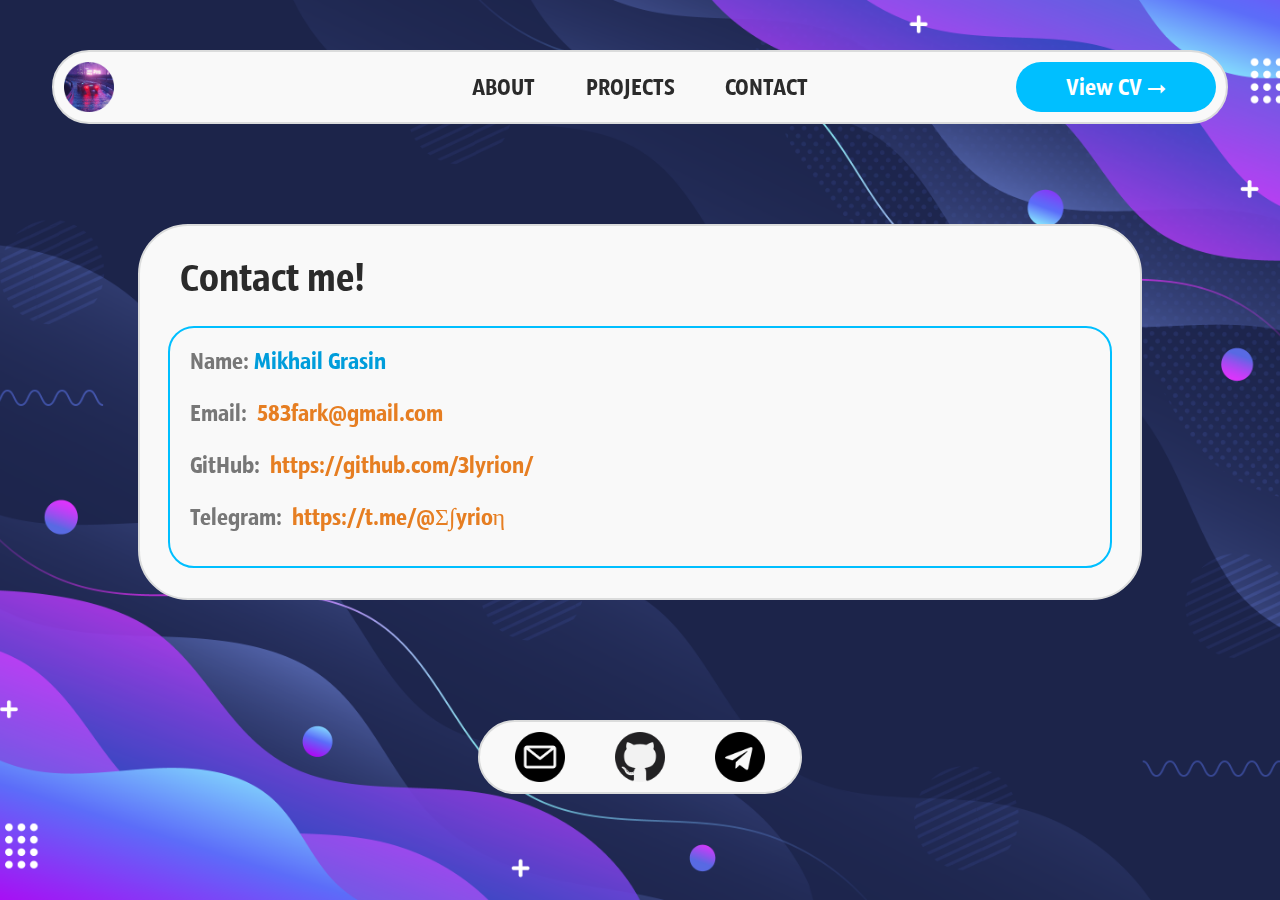
==== pages/contact.html @ 79928a88 "Refactoring" ====
<!DOCTYPE html>
<html>
    <head>
        <meta http-equiv="Content-Type" content="text/html; charset=UTF-8">
	    <title>3lyrion (Mikhail Grasin)</title>
	    
        <link rel="stylesheet" href="../assets/libs/font-awesome.min.css">
        <link rel="stylesheet" href="../assets/libs/bootstrap.min.css">
		<link rel="stylesheet" media="screen and (pointer:fine)" href="../assets/styles/desktop.css">
		<link rel="stylesheet" media="screen and (pointer:coarse)" href="../assets/styles/mobile.css">
		
		<link rel="icon" href="../assets/images/icon.png">
		<meta name="description" content="Programmer">
		<meta name="keywords" content="3lyrion,Mikhail,Grasin,Computer,Programs,Libraries,Games,Programmer,Professional,Portfolio">
		
		<meta name="viewport" media="screen and (pointer:coarse)" content="width=device-width, initial-scale=1">
		
	    <script src="../assets/libs/jquery.min.js"></script>
        <script src="../assets/libs/bootstrap.bundle.min.js"></script>
        <script src="../assets/scripts/loading.js"></script>
	</head>
	<body>
		<div id="header">
            <div>
                <img id="logo" src="../assets/images/logo.png">
            </div>

            <div id="nav">
                <a class="btn_link" href="../index.html">ABOUT</a>
                <a class="btn_link" href="projects.html">PROJECTS</a>
                <a class="btn_link" href="#">CONTACT</a>
            </div>

            <div id="right">
                <a class="btn_prim" href="https://drive.google.com/drive/folders/18ihAsISQ3x1Qw98LEOVWq6Q-dde7u6KO?usp=drive_link">View CV &#11106;</a>
            </div>
		</div>

        <div id="content">
            <div>
                <div class="div_title arrival_short">
                    <span>Contact me!</span>
                </div>

                <div class="div_info arrival_short">
                    <p>Name: <span class="text_acc1">Mikhail Grasin</span></p>
                    <p>Email: <a class="btn_link text_acc2" href="mailto:583fark@gmail.com">583fark@gmail.com</a></p>
                    <p>GitHub: <a class="btn_link text_acc2" href="https://github.com/3lyrion/">https://github.com/3lyrion/</a></p>
                    <p>Telegram: <a class="btn_link text_acc2" href="https://t.me/@Σ∫yrioη">https://t.me/@Σ∫yrioη</a></p>
                </div>
			</div>   
		</div>

        <div id="footer">
            <a class="btn_link" href="mailto:583fark@gmail.com"><img src="../assets/images/email.png"></a>
            <a class="btn_link" href="https://github.com/3lyrion/"><img src="../assets/images/github.png"></a>
            <a class="btn_link" href="https://t.me/@Σ∫yrioη"><img src="../assets/images/telegram.png"></a>
        </div>
	</body>
</html>
---- assets/styles/desktop.css ----
@font-face
{
  font-family: "Sansus Webissimo";
  src: url("../fonts/SansusWebissimo.ttf");
}

@font-face
{
	font-family: "Monaco";
	src: url("../fonts/Monaco.ttf");
}

@media screen and (max-width: 650px)
{
	div#content div#title
    {
		font-size: 50px;
	}
	
	div#content
    {
		font-size: 20px;
	}
}
  
@keyframes appearing
{
    0%
    {
        transform: translate(0, 100px);
        opacity: 0.0;
    }

    100%
    {
        transform: translate(0);
        opacity: 1.0;
    }
}

@keyframes appearing-short
{
    0%
    {
        transform: translate(0, 50px);
        opacity: 0.0;
    }

    50%
    {
        opacity: 0.16;
    }

    100%
    {
        transform: translate(0);
        opacity: 1.0;
    }
}

:root
{
    /* --backgroundMainColor: #E3E4E6; */
    --backgroundMainColor: #f9f9f9;
    --borderMainColor: #DBDCDC;
    
    --textColorLight: #777777;
    --textColorDark: #2B2B2B;
    /* --textColorLowContrast: #b7b7b7; */

    --accentColor1: #00BFFF;
    --accentColor1Hover: #009DDB;
    --accentColor1Active: #007bab;
    --accentColor2: #E67E22;
    --accentColor3: #57a64a;
    --accentColor4: #BD63C5;
    
    --mainFont: Sansus Webissimo;
    --altFont: Monaco;

    --mainFontSize: 24px;
    --altFontSize: 19px;
}

.arrival
{  
    visibility: visible !important;
    animation: 0.6s ease-in-out 0s 1 appearing;
}

.arrival_short
{
    visibility: visible !important;
    animation: 0.6s ease-in-out 0s 1 appearing-short !important;
}

.border_acc1
{
    border-color: var(--accentColor1);
}

.border_acc2
{
    border-color: var(--accentColor2);
}

.border_acc3
{
    border-color: var(--accentColor3);
}

.border_acc4
{
    border-color: var(--accentColor4);
}

.btn_scr
{
    display: block;

    width: auto;
    line-height: 30px;

    font-size: var(--mainFontSize);
    color: var(--textColorDark);

    transition: transform 0.3s;

    text-decoration: none;
}

.btn_scr:hover
{
    text-decoration: none;
    color: var(--textColorLight);
    cursor: pointer;
}

.btn_link
{
    display: inline;

    margin: 5px;

    backface-visibility: hidden;

    line-height: var(--mainFontSize);
    font-size: var(--mainFontSize);
    color: var(--textColorDark);

    transition: transform 0.3s;

    text-decoration: none;
}

.btn_link:hover
{
    transform: scale(1.30);
    text-decoration: none;
    color: initial;
    cursor: pointer;
}

.btn_prim
{
    display: inline-block;

    width: auto;
    min-width: 200px;
    height: 50px;
    line-height: 50px;

    border: none;
    border-radius: 55px;

    background-color: var(--accentColor1);

    font-size: var(--mainFontSize);
    color: white;
    text-align: center;
    text-decoration: none;

    transition: background-color 0.3s;
}

.btn_prim:hover
{
    background-color: var(--accentColor1Hover);

    color: white;

    text-decoration: none;
}

/* bootstrap */
.card:not(:last-child)
{
    margin-bottom: 50px;
}

.div_border_acc3
{
    border: 2px solid var(--accentColor3);
    border-radius: 5px;
}

.div_border_acc4
{
    border: 1px solid var(--accentColor4);
    border-radius: 5px;
}

.div_carousel
{
	display: inline-block;
	overflow: hidden;

    max-width: 940px;
    max-height: 550px;
    
    margin: auto;
	margin-top:20px;
	
    border: 2px solid var(--accentColor1);
	border-radius: 26px;
}

.div_carousel div#item > img
{
    object-fit: cover;
    overflow: hidden;
    max-width: 100%;
    display: block;
}

.div_filters
{
    display: grid;
    grid-template-columns: 1fr 1fr;
    overflow: hidden;

    padding: 10px;
    
    margin-right: 20px;
    
    border-width: 2px;
    border-style: solid;
    border-radius: 15px;
}

.div_info
{
    visibility: hidden;

    height: auto;
	max-width: 900px;

    margin: auto;
	margin-top: 20px;
	
	padding: 15px;
	padding-left: 20px;
	padding-right: 20px;

    border: 2px solid var(--accentColor1);
	border-radius: 26px;
	
    color: var(--textColorLight);
	text-align: left;
}

.div_info > span, .div_info > p
{
    color: var(--textColorLight);
    font-size: var(--mainFontSize);
}

.div_tile_info
{
    display: flex;
    justify-content: space-between;
    align-items: start;

    left: 50%;
    top: 100%;
    width: 100%;
    height: 80%;
    transform: translate(-50%, -100%);

    padding: 5px 10px;

    backdrop-filter: blur(50px);

    background-color: rgba(255, 255, 255, 0.8);

    border: 2px solid var(--accentColor3);
    border-radius: 5px;
}

.div_tiles
{
    width: 100%;
    height: auto;

    padding-bottom: 10px;
}

.div_tiles > div
{
    width: 100%;
    height: auto;
}

.div_title
{
    visibility: hidden;

	padding: 20px;
	padding-bottom: 0px;
	margin-left: 20px;
    
	color: var(--textColorDark);
	font-size: 40px;
	font-family: var(--mainFont);
	text-align :left;
}

.grid_1_3
{
    display: grid;
    grid-template-columns: repeat(3, 1fr);
    text-align: center;
}

.grid_1_4
{
    display: grid;
    grid-template-columns: repeat(4, 1fr);
    text-align: center;
}

.text_code
{
    font-family: var(--altFont);
    font-weight: 600;
}

.text_light
{
    color: var(--textColorLight);
}

.text_dark
{
    color: var(--textColorDark);
}

.text_acc1
{
    color: var(--accentColor1Hover);
}

.text_acc2
{
    color: var(--accentColor2);
}

.text_acc3
{
    color: var(--accentColor3);
}

.text_acc4
{
    color: var(--accentColor4);
}

.text_size_m
{
    font-size: var(--mainFontSize);
}

.text_size_a
{
    font-size: var(--altFontSize);
}

.text_blurry
{
    filter: blur(10px);
    transition: filter 0.2s;
}

.text_blurry:hover
{
    filter: blur(0px);
}

*
{
	/* display: block; */
	position: relative;
	font-family: var(--mainFont);
	font-weight: normal;
	font-style: normal;
	color: inherit;
	transform-origin: 50% 50%; 
    box-sizing: unset;
    text-decoration: none;
}

html
{
	position: absolute;

    width: 100vw;
    perspective: 300px;
	overflow-x: hidden;
    overflow-y: auto;
    
	margin: 0;
	padding: 0;
	
	scroll-behavior: smooth;
}

body
{
	left: 0%;
	top: 0%;
	width: 100%;
	height: 100%;

    background-image: url("../images/background_main.png");
    background-attachment: fixed;
    background-position: center; 
    background-size: cover;

    scroll-behavior: smooth;
}

a
{
    text-decoration: none;
}

a.card
{
    transition-duration: 0.5s;
	transition-property: border-top-width;
}

a.card:hover
{
	border-top-width: 20px;
}

/*
a.card img
{
    filter: blur(2px);
    transition: filter 0.6s;
}

a.card:hover img
{
    filter: none;
}
*/
button:focus
{
	outline: none;
}

img
{
    max-width: 100%;
    max-height: 100%;
}

input[type="checkbox"]
{
    cursor: pointer;
}

label
{
    display: inline;
    user-select: none;
}

label:hover
{
    cursor: pointer;    
}

/* li
{
    display: inline-block;
    width: auto;
} */

/* stop bootstrap fucking everything up */
pre
{
    color: var(--textColorLight);
    display: block;
    padding: 9.5px;
    font-size: inherit;
    line-height: 1.42857143;
    word-break: inherit;
    word-wrap: inherit;
    background-color: inherit;
    border: inherit;
    border-radius: inherit;
    text-align: left;
    margin:0;
    
    box-shadow: inset 0 0 20px #121212; 
}

body > div#header
{
    display: flex;
    justify-content: space-between;
    align-items: center;
    align-content: center;

    left: 50%;
    width: 90%;
    height: 50px;
    transform: translate(-50%, 0%);

    margin-top: 50px;
    margin-bottom: 100px;

    padding: 10px;

    background-color: var(--backgroundMainColor);
    
    border: 2px solid var(--borderMainColor);
    border-radius: 55px;
}

body > div#content
{
	width: 100vw;

	display: flex;
	flex-direction: column;
    justify-content: center;
	align-items: center;
	text-align: center;
	
    transform: translateZ(0);
    z-index: 1;
}

body > div#footer
{
    display: flex;
    justify-content: space-around;
    align-items: center;
    align-content: center;

    left: 50%;
    width: 300px;
    height: 50px;
    transform: translate(-50%, 0%);

    margin-top: 100px;
    margin-bottom: 50px;

    padding: 10px;

    background-color: var(--backgroundMainColor);
    
    border: 2px solid var(--borderMainColor);
    border-radius: 55px;
}

div#header > div
{
    display: block;

    width: 25%;
    height: 100%;
}

div#header > div#nav
{
    display: flex;
    justify-content: space-between;
    align-items: center;
    align-content: center;

    width: 30%;
    text-align: center;
}

div#header > div#right
{
    display: flex;
    justify-content: right;
    align-items: center;
    align-content: center;
}

div#header img#logo
{
    width: auto;
    height: 100%;
}

div#content > div
{
	min-width: 1000px;
	padding-bottom: 30px;
	
	margin-bottom: 20px;
	
	background-color: var(--backgroundMainColor);
	
	border: 2px solid var(--borderMainColor);
	border-radius: 50px;
	/* border-bottom-width:8px; */

	/* box-shadow: 0px 5px 30px 5px #101010; */
}

div#footer > a
{
    width: auto;
    height: 100%;
}

div#footer img
{
    width: auto;
    height: 100%;
}

/* @media screen and (max-width: 1000px) {
	.content_main {
	    width:85%;
	}
} */

/* width */
::-webkit-scrollbar {
  width: 20px;
}

/* Track */
::-webkit-scrollbar-track {
  background-color: var(--backgroundMainColor);
}

.code::-webkit-scrollbar-track {
  background-color: #2b2b2b00;
}
 
/* Handle */
::-webkit-scrollbar-thumb
{
    background-color: var(--accentColor1Hover);
    border-radius: 2px;
    /* box-shadow: inset 0px 0px 0px 2px var(--accentColor1Hover); */
    /* transition: background-color 1.0s; */
}

/* Handle on hover */
::-webkit-scrollbar-thumb:hover
{
    background-color: var(--accentColor1Active); 
}
---- assets/styles/mobile.css ----
@font-face {
  font-family: ConthraxSB;
  src: url(../fonts/conthrax-sb.ttf);
}

@font-face {
	font-family: Consolas;
	src: url(../fonts/CONSOLA.TTF);
}

:root {
    --lightTextColour: #dcdcdc;
    --darkTextColour: #2B2B2B;
    --lowContrastTextColour: #6c6c6c;
    
    --barColour: #6ADCC2;
    --barColourDark: #24967C;
    /*Green - #6ADCC2, #24967C*/
    /*Blue - #7CC2FC, #5E95C1*/
    
    --contentPanelColour: #434343;
    --contentPanelLighterColour: #545454;
    --contentPanelBorderColour: #232323;
    --contentMainColour: #333333;
    /*default main: #2b2b2b*/
    /*Purple - #BD63C5, #7C4282*/
    /*Green - #6ADCC2, #24967C*/
    /*Blue - #7CC2FC, #5E95C1*/
    /*Dark - #3D3D3D, #131313*/
    /*Dark Lighter - #434343, #232323*/
    /*Logo Light Darker - #8E8E8E, #555555*/
    /*Logo Light - #C0C0C0, #555555*/
    
    --accentColour: #7CC2FC;
    --altAccentColour: #6ADCC2;
    /*Purple - #BD63C5, #7C4282*/
    /*Green - #6ADCC2, #24967C*/
    /*Blue - #7CC2FC, #5E95C1*/
    /*Dark - #1D1D1D, #131313*/
    
    --commentColour: #57a64a;
    --macroColour: #BD63C5;
    
    --imageBorderColour: #BD63C5;
    --imageDarkBorderColour: #7C4282;
    
    --titleColour: var(--accentColour);
    
    --mainFont: Bahnschrift;
    --mainFontSize: 2vh;
    
    --altFont: ConthraxSB;
    --altFontSize: 2vh;
}

a:focus, a:hover {
    text-decoration: none;
    color: inherit;
    cursor: pointer;
}

body, html {
	margin:0;
	padding:0;
}

html {
    perspective: 300px;
	overflow-x: hidden;
    overflow-y: auto;
	
	position: absolute;
	width:100vw;
	
	scroll-behavior: smooth;
}

body {
    background-image: url(../images/background_tiled_render_13.png);
    background-attachment: fixed;
    background-position: center; 
	background-repeat: repeat;
	background-size: 70vw;
	
	position: absolute;
	width: 100vw;
}

* {
    box-sizing: unset;
}

img {
    max-width: 100%;
    max-height: 100%;
}

/* stop bootstrap fucking everything up */
pre {
    color: var(--lightTextColour);
    display: block;
    padding: 9.5px;
    font-size: inherit;
    line-height: 1.42857143;
    word-break: inherit;
    word-wrap: inherit;
    background-color: inherit;
    border: inherit;
    border-radius: inherit;
    text-align: left;
    
    margin-bottom:0;
    
    box-shadow: inset 0 0 20px #121212;
}

#header {
	align: center;
	
	width: 100vw;
	
	padding-bottom:20px;
	
    transform: translateZ(0);
    z-index: 1;
}

.serif {
    font-family:Consolas;
}

#nav_outer {
	width:100vw;
	
	background-color: var(--barColour);
	
	border-width:0;
	border-style: solid;
	border-bottom-width:8px;
	border-color: var(--barColourDark);
	
	box-shadow: 0px 5px 30px 5px #101010;
}

#nav_inner {
	margin:auto;
	
    display: flex;
	align-items: center;
	justify-content: center;
}

#nav_main {
    padding:5px;
	display:grid;
	grid-template-columns: 1fr 1fr;
	
	padding-top:2vh;
	padding-bottom:2vh;
	
	animation: 0.8s ease-out 0s 1 slide_in_right;
}

.nav_button {
	font-size: 2.5vh;
	text-align: center;
	text-decoration: none;
	
	padding: 1vw;
	
	margin-left: 7px;
	margin-right: 7px;
	border-style:solid;
	border-width:0;
	border-color: var(--barColourDark);
	
	transition-duration: 0.1s;
	transition-property: background-color, border-bottom-width, border-top-width, transform;
	
	border-radius:20px;
}

.nav_button:hover {
	background-color: var(--barColourDark);
}

#background {
    position: absolute;
    top:0;
    left:0;
    
    display: block;
    
    width: 100vw;
    height: 100vh;
    
	/*transform-style: preserve-3d;
	
    transform: translateZ(-300px) scale(1.5);*/
    z-index: -1;
    
    background-image: url(../images/background_tiled_darker.png);
    background-attachment: fixed;
    background-position: center; 
	background-repeat: repeat;
	background-size: 10vw;
}

#content {
	width:100vw;

	display: flex;
	flex-direction: column;
    justify-content: center;
	align-items: center;
	text-align: center;
	
    transform: translateZ(0);
    z-index: 1;
}

#content_body {
	font-size:5vw;
	
	width: 100vw;
	margin:0;
	
	padding-bottom:15px;
	
	background: var(--contentPanelColour);
	
	border-bottom-style:solid;
	border-bottom-color:var(--contentPanelBorderColour);
	border-bottom-width:5px;
	
	box-shadow: 0px 5px 30px 5px #101010;
}

.content_title {
    visibility: hidden;
	font-family: ConthraxSB;
	font-size: 3.5vh;
	padding: 3vw;
	padding-bottom:0;
	color: var(--titleColour);
	text-align:left;
}

.content_sub_title {
    visibility: hidden;
	font-family: ConthraxSB;
	font-size: 2.5vh;
	padding: 3vw;
	padding-bottom:0;
	color: var(--titleColour);
	text-align:left;
}

.post_title_div {
	margin: 0;
	margin-bottom:15px;
	text-align:left;
	line-height:0.8;
}

.content_main {
	margin:auto;
	margin-top:10px;
	
	line-height: 2.7vh;
	color: var(--lightTextColour);
	    
	margin:3vw;
	padding:3vw;
	background: var(--contentMainColour);
	border-radius: 26px;
	
	visibility:hidden;
	
	box-shadow: inset 0 0 20px #121212; 
	
	text-align:left;
}

.content_image {
    max-width: 93vw;
    
	margin-top:10px;
    margin-bottom:10px;
    margin:auto;
    
    border-radius: 26px;
	
    overflow: hidden;
    
    object-fit: cover;
    
    display: inline-block;
    box-shadow: 0px 5px 13px 5px #2a2a2a;
    
    /*border-style:solid;
    border-width:7px;
	border-bottom-width:10px;
	border-color: var(--accentColour);*/
}

.content_carousel
{
    visibility: hidden;
    
    margin: auto;
	margin-top:20px;
	
	border-radius: 26px;
	
	overflow: hidden;
	
	display:inline-block;
	
	box-shadow: 0px 5px 13px 5px #2a2a2a;
}

.carousel_content
{
    object-fit: cover;
    overflow: hidden;
    max-width: 93vw;
    min-height:275px;
    display:block;
}

.carousel-caption
{
    margin-bottom: 30px;
}

.experience_details {
    display: flex;
	flex-direction: column;
    justify-content: center;
	align-items: center;
	text-align: center;
}

.experience_image {
    max-width:150px;
    max-height:150px;
    
    border-radius: 15px;
}

.experience_date {
    font-size: 15px;
}

.experience_description {
    padding-top:15px;
    display: flex;
    align-items: center;
}


.post_card {
    display: grid;
    grid-template-columns: 1fr; 
	
	visibility: hidden;
}

.post_card_image {
    object-fit: cover;
    
    border-radius: 26px;
    border-bottom-left-radius: 0;
    border-bottom-right-radius: 0;
    
    background-image: url(/res/images/misc/logo.png);
    background-size:107%;
    background-position:center;
    
    width: 95vw;
    height: 10vh;
    
    margin:auto;
    margin-top:8px;
}

.post_card_text_meta {
    bottom:0px;
}

.post_card_text_outer {
    display:grid;
    grid-template-columns: 1fr 12fr; 
    
    padding:8px;
    
	background: var(--contentMainColour);
	
	border-radius: 26px;
	border-top-left-radius: 0;
    border-top-right-radius: 0;
    
	box-shadow: inset 0 0 20px #121212; 
	
	margin-bottom:8px;
}

.post_card_text {
    display:inline;
}

#profile_container {
    display: flex;
	flex-direction: column;
    justify-content: center;
	align-items: center;
	text-align: center;
	
	margin:auto;
	margin-top: 10px;
}

.square_image_container {
	height: 25vh;
	
	margin-bottom:20px;
}

@keyframes slide_in_left {
  0% {
      transform: translate(-25vw);
  }
  1000% {
      transform: translate(0);
  }
}

@keyframes slide_in_right {
  0% {
      transform: translate(50vw);
  }
  1000% {
      transform: translate(0);
  }
}

#logo_image_container {
    background-color: var(--barColour);
	min-width:15vh;
    min-height:15vh;
	
	display: flex;
    justify-content: center;
    align-items: center;
    
    animation: 0.8s ease-out 0s 1 slide_in_left;
}

.logo_image {
	width:12vh;
	height:12vh;
	object-fit: cover;
	text-align:center;
	
	border-radius: 25%;
}

.circular_image {
	object-fit: cover;
	border-style:solid;
	border-color: var(--accentColour);
	border-width:7px;
	border-radius:50%;
	text-align:center;
}

.contact_grid {
    display: grid;
	grid-template-columns: 0.4fr 0.6fr;
	padding-left:50px;
	padding-right:50px;
	padding-top:10px;
	padding-bottom:20px;
}

.contact_image {
    width:250px;
	height:250px;
	border-width:8px;
	margin:auto;
}

.contact_text {
    margin:auto;
}

.big_detail {
	font-family: var(--altFont);
	font-size: 2.5vh;
}

.medium_detail {
	font-family: var(--altFont);
	font-size: 2.2vh;
}

.small_detail {
	font-family: var(--altFont);
	font-size: 1.8vh;
}

#footer {
	text-align: center;
	
	padding-top:30px;
	padding-bottom:30px;
	
    transform: translateZ(0);
    z-index: 1;
}

#footer_container {
    display: flex;
    
	width:100%;
  
	background-color: var(--barColour);
	
	border-style: solid;
	border-width:0px;
	border-bottom-width:8px;
	border-color: var(--barColourDark);
	
	max-height: 30px;
	
	box-shadow: 0px 5px 30px 5px #101010;
}

#social_media_container {
	margin:auto;
	display: flex;
	align-items: center;
	justify-content: space-between;
	
	max-height: 30px;
	
	font-family: ConthraxSB;
}

.social_media_button_container
{
    background-color: var(--barColour);
    
	min-width:1.5vw;
	min-height:1.5vw;
	
	margin-left:1vw;
	margin-right:1vw;
	
	margin-top: 5px;
	
	border-width: 0;
	border-style: solid;
	border-bottom-width: 7px;
	border-color: var(--barColourDark);
	border-radius: 25%;
	
	display: flex;
    justify-content: center;
    align-items: center;
}

.post_card_text_icon {
    display:inline;
    color: var(--accentColour);
    font-size: 4vh;
    padding:5px;
    padding-top:10px;
    padding-right:10px;
    
    vertical-align: middle;
    text-align:center;
}

.nav_fa {
    font-size:9.5vw;
    padding: 1.5vw;
    width: 14vw;
    height: 13vw;
    line-height:11vw;
    text-align: center;
    text-decoration: none;
    margin: auto;
    border-radius: 25%;
    
    transition-duration:0.15s;
    transition-property:background,color,border-bottom-width;
    /*background: #2b2b2b;*/
    background: var(--barColour);
    color: #2B2B2B;
}

.fa:hover, .fa:active{
	color:#ffffff;
}

.fa-twitter:hover, .fa-twitter:active {
	background:#2e99ea;
}

.fa-linkedin:hover, .fa-linkedin:active {
	background:#0077b5;
}

.fa-youtube:hover, .fa-youtube:active {
	background:#ff0000;
}

.fa-arrow-circle-down:hover, .fa-arrow-circle-down:active {
	background:#007ee5;
	border-bottom-width:4px;
	border-bottom-color:#1e1e1e;
}

.fa-envelope:hover, .fa-envelope:active {
	background:#DD4B39;
}

.fa-github:hover, .fa-github:active {
	background: #ffffff;
	color: #211f1f;
}

.fa-file-text:hover, .fa-github:active {
    background: #2b2b2b;
}

.fa-phone:hover, .fa-phone:active {
  background: #5891AA;
}

.fa-hand-paper-o, .fa-hand-paper-o:hover, .fa-blind, .fa-blind:hover, .fa-question-circle, .fa-question-circle::hover{
    font-size:20vw;
    width:20vw;
    height:20vw;
    background-color:#1e1e1e;
    color:#d0d0d0;
    border-width:0;
}

.light_text {
    font-family: var(--mainFont);
    font-size: var(--mainFontSize);
	color:#dcdcdc;
}

.light_title_text {
    font-family: var(--altFont);
    font-size: var(--altFontSize);
	color:#dcdcdc;
}

.dark_text {
    font-family: var(--altFont);
	color:#2B2B2B;
	font-stretch: condensed;
}

.low_contrast_text {
    font-family: var(--altFont);
    font-size: var(--altFontSize);
	color: var(--lowContrastTextColour);
}

.accent_text {
    font-family: var(--altFont);
    font-size: var(--altFontSize);
	color: var(--accentColour);
}

.alt_accent_text {
    font-family: var(--altFont);
    font-size: var(--altFontSize);
	color: var(--altAccentColour);
}

.py_text {
	font-family: var(--altFont);
	font-size: var(--altFontSize);
	color:#FFE873;
}

.cpp_text {
	font-family: var(--altFont);
	font-size: var(--altFontSize);
	color:#7CC2FC;
}

.comment_text {
    font-family: var(--altFont);
    font-size: var(--altFontSize);
	color: var(--commentColour);
}

.macro_text {
    font-family: var(--altFont);
    font-size: var(--altFontSize);
	color: var(--macroColour);
}

.cls_text {
    font-family: var(--altFont);
	font-size: var(--altFontSize);
	color:#4ec9b0;
}

.js_text {
    font-family: var(--altFont);
    font-size: var(--altFontSize);
	color:#E67E22;
}

.yt_text,
.yt_text:focus, .yt_text:hover {
    text-decoration: none;
    font-family: var(--altFont);
	color:#ff3a3a;
	font-size: var(--altFontSize);
}

.nav_colour_text,
.nav_colour_text:focus, .nav_colour_text:hover {
    text-decoration: none;
    font-family: var(--altFont);
    font-size: var(--altFontSize);
	color: var(--barColour);
}

.VS-cls {
	font-family:Consolas;
	color:#4ec9b0;
}

.VS-num {
	font-family:Consolas;
	color:#b5cea8;
	text-decoration:none;
}

.VS-pln {
	font-family:Consolas;
	color:#dcdcdc;
}
.VS-mcr {
	font-family:Consolas;
	color:#bd63c5;
}

.VS-cmt {
	font-family:Consolas;
	color:#57a64a;
}

.VS-str {
	font-family:Consolas;
	color:#D69D85;
}

.VS-var {
	font-family:Consolas;
	color:#569CD6;
}

.VS-loc {
	font-family:Consolas;
	color:#9CDAF9;
}

.VS-fnc {
	font-family:Consolas;
	color:#DCDCAA;
}

.VS-prm {
	font-family:Consolas;
	color:#7f7f7f;
}

.VS-kwd {
	font-family:Consolas;
	color:#D8A0DF;
}


@keyframes code_hover_animation {
  0% {
    box-shadow: inset 0 0 20px #121212; 
  }
  30% {
    box-shadow: inset 0 0 30px #121212; 
  }
  100% {
    box-shadow: inset 0 0 20px #121212; 
  }
}

.code {
    border-radius:15px;
    font-size:1.7vh;
    background-color:#262626;
    overflow-x:auto;
    margin-top:10px;
}

.code:hover {
	animation: 0.3s ease-in-out 0s 1 code_hover_animation;
}

.thinking_image
{
    max-width:1100px;
    width:100vw;
    height: 400px;
}

#portfolio_tiles {
}

.portfolio_tile {
    display: grid;
    grid-template-columns: 1fr;
	
	margin-bottom:0px;
	
	padding:6px;
	
	text-align:left;
}

input[type="checkbox"] {
    cursor: pointer;
}

label {
    display: inline;
    user-select: none;
}

label:hover {
    cursor: pointer;    
}

.portfolio_tile_image {
	object-fit: cover;
	width:100%;
	max-height:200px;
	border-radius:10px;
}

.portfolio_tile_text {
}

.portfolio_tile_description {
    padding-top:10px;
    padding-right:5px;
}

a.portfolio_tile {
    text-decoration:none!important;
    display:inline-block;
    border-top-color:#2B2B2B;
    width:95%;
    height:100%;
}

.portfolio_button {
    width:100%;
}

a.portfolio_tile:hover {
    border-bottom-color:#242424;
    background-color:#1c1c1c;
}

.portfolio_tile_outer {
    margin-top:10px;
    margin-bottom:10px;
}

#main_post_container {
	text-align:left;
	margin:10px;
}

.map_outer {
	border-radius: 20px;
	overflow: hidden;
}

#show_more_button {
	padding:15px;
	
	border-radius:26px;
	border-style: solid;
	border-width:0px;
	border-color:var(--contentPanelBorderColour);
	border-bottom-width: 7px;
	
	background:var(--contentPanelLighterColour);
	
	transition-duration:0.2s;
	transition-property:border-top-width,border-bottom-width,background,color;
}

#show_more_button:hover {
	background:#383838;
	color:#dcdcdc;
	cursor:pointer;
}

button:focus {
	outline:none;
}

.portfolio_page_video {
    width:93vw;
    min-height:50vw;
    display:block;
}

 .google-maps {
    position: relative;
    padding-bottom: 60%;
    height: 0;
    overflow: hidden;
}
.google-maps iframe {
    position: absolute;
    top: 0;
    left: 0;
    width: 100% !important;
    height: 100% !important;
}

.blurry_text {
    filter:blur(10px);
    transition-duration:0.2s;
    transition-property:filter;
}

.blurry_text:hover {
    filter:blur(0px);
}

@keyframes content_appear_animation_left {
  0% {
      transform:scale(0) rotate(350deg);
      opacity:0;
  }
  65% {
      transform:scale(1.05) rotate(361deg);
      opacity:0.9;
  }
  100% {
      transform:scale(1) rotate(360deg);
      opacity:1;
  }
}

@keyframes content_appear_animation_left_alt {
  0% {
      transform:translate(0, 100px);
      opacity:0;
  }
  100% {
      transform:translate(0);
      opacity:1;
  }
}

@keyframes content_appear_animation_right {
  0% {
      transform:scale(0) rotate(370deg);
      opacity:0;
  }
  65% {
      transform:scale(1.05) rotate(359deg);
      opacity:0.9;
  }
  100% {
      transform:scale(1) rotate(360deg);
      opacity:1;
  }
}

@keyframes content_appear_animation_right_alt {
  0% {
      transform:translate(0, 100px);
      opacity:0;
  }
  100% {
      transform:translate(0);
      opacity:1;
  }
}

.animateme_left {  
    visibility:visible;
    animation: 0.6s ease-in-out 0s 1 content_appear_animation_left_alt;
}

.animateme_right {  
    visibility:visible;
    animation: 0.6s ease-in-out 0s 1 content_appear_animation_right_alt;
}

.devlog_image_left {
    overflow:hidden;
    border-radius:10px;
    margin-right:15px;
    float:left;
    width:300px;
    height:300px;
}

.devlog_image_right {
    overflow:hidden;
    border-radius:10px;
    margin-left:15px;
    float:right;
    width:300px;
    height:300px;
}

.language_grid {
    display: grid;
    grid-template-columns: 1fr 1fr 1fr;
    text-align:center;
}

.experience_grid {
    display: grid;
    grid-template-columns: 1fr;
}

/* width */
::-webkit-scrollbar {
  width: 20px;
}

/* Track */
::-webkit-scrollbar-track {
  background-color:#2b2b2b;
}

.code::-webkit-scrollbar-track {
  background-color:#2b2b2b00;
}
 
/* Handle */
::-webkit-scrollbar-thumb {
  background-color: #6c6c6c; 
  border-radius: 5px;
  box-shadow: inset 0 0 5px #030303; 
  transition-duration:0.2s;
  transition-property:background-color;
}

/* Handle on hover */
::-webkit-scrollbar-thumb:hover {
  background-color: #555555; 
}

.filter_grid {
    display: grid;
    grid-template-columns: 1fr;
    text-align: left;
}

.filter_list {
    padding: 10px;
    
    margin-right: 20px;
    
    border-radius: 20px;
    
    background-color:#262626;
    overflow:hidden;
    
    box-shadow: inset 0 0 20px #121212; 
    
    display: grid;
    grid-template-columns: 1fr 1fr;
}
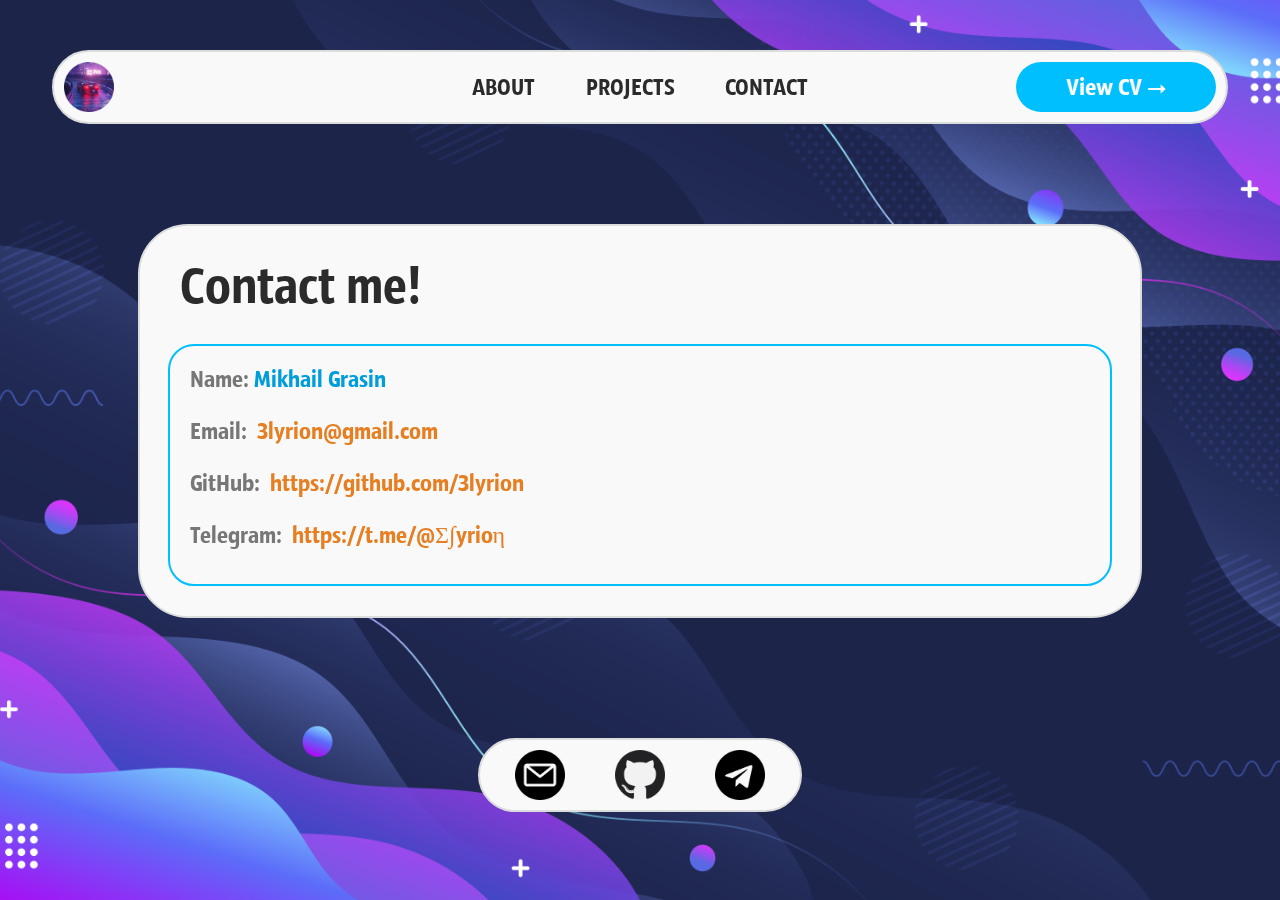
==== commit 883308cc: "Backup" ====
--- a/pages/contact.html
+++ b/pages/contact.html
@@ -2,7 +2,7 @@
 <html>
     <head>
         <meta http-equiv="Content-Type" content="text/html; charset=UTF-8">
-	    <title>3lyrion (Mikhail Grasin)</title>
+	    <title>Contact &ndash; 3lyrion (Mikhail Grasin)</title>
 	    
         <link rel="stylesheet" href="../assets/libs/font-awesome.min.css">
         <link rel="stylesheet" href="../assets/libs/bootstrap.min.css">
@@ -11,7 +11,7 @@
 		
 		<link rel="icon" href="../assets/images/icon.png">
 		<meta name="description" content="Programmer">
-		<meta name="keywords" content="3lyrion,Mikhail,Grasin,Computer,Programs,Libraries,Games,Programmer,Professional,Portfolio">
+		<meta name="keywords" content="3lyrion,Mikhail,Grasin,Computer,Code,Program,Application,API,Library,Game,Programmer,Professional,Portfolio">
 		
 		<meta name="viewport" media="screen and (pointer:coarse)" content="width=device-width, initial-scale=1">
 		
@@ -44,16 +44,16 @@
 
                 <div class="div_info arrival_short">
                     <p>Name: <span class="text_acc1">Mikhail Grasin</span></p>
-                    <p>Email: <a class="btn_link text_acc2" href="mailto:583fark@gmail.com">583fark@gmail.com</a></p>
-                    <p>GitHub: <a class="btn_link text_acc2" href="https://github.com/3lyrion/">https://github.com/3lyrion/</a></p>
+                    <p>Email: <a class="btn_link text_acc2" href="mailto:3lyrion@gmail.com">3lyrion@gmail.com</a></p>
+                    <p>GitHub: <a class="btn_link text_acc2" href="https://github.com/3lyrion">https://github.com/3lyrion</a></p>
                     <p>Telegram: <a class="btn_link text_acc2" href="https://t.me/@Σ∫yrioη">https://t.me/@Σ∫yrioη</a></p>
                 </div>
 			</div>   
 		</div>
 
         <div id="footer">
-            <a class="btn_link" href="mailto:583fark@gmail.com"><img src="../assets/images/email.png"></a>
-            <a class="btn_link" href="https://github.com/3lyrion/"><img src="../assets/images/github.png"></a>
+            <a class="btn_link" href="mailto:3lyrion@gmail.com"><img src="../assets/images/email.png"></a>
+            <a class="btn_link" href="https://github.com/3lyrion"><img src="../assets/images/github.png"></a>
             <a class="btn_link" href="https://t.me/@Σ∫yrioη"><img src="../assets/images/telegram.png"></a>
         </div>
 	</body>
--- a/assets/styles/desktop.css
+++ b/assets/styles/desktop.css
@@ -78,8 +78,9 @@
     --mainFont: Sansus Webissimo;
     --altFont: Monaco;
 
+    --bigFontSize: 30px;
     --mainFontSize: 24px;
-    --altFontSize: 19px;
+    --altFontSize: 18px;
 }
 
 .arrival
@@ -114,6 +115,11 @@
     border-color: var(--accentColor4);
 }
 
+.border_light
+{
+    border-color: var(--textColorLight);
+}
+
 .btn_scr
 {
     display: block;
@@ -219,7 +225,7 @@
     max-height: 550px;
     
     margin: auto;
-	margin-top:20px;
+	margin-top: 20px;
 	
     border: 2px solid var(--accentColor1);
 	border-radius: 26px;
@@ -320,6 +326,20 @@
 	margin-left: 20px;
     
 	color: var(--textColorDark);
+	font-size: 52px;
+	font-family: var(--mainFont);
+	text-align :left;
+}
+
+.div_subtitle
+{
+    visibility: hidden;
+
+	padding: 20px;
+	padding-bottom: 0px;
+	margin-left: 20px;
+    
+	color: var(--textColorDark);
 	font-size: 40px;
 	font-family: var(--mainFont);
 	text-align :left;
@@ -339,6 +359,45 @@
     text-align: center;
 }
 
+.list_code_lines
+{
+    width: auto;
+
+    border: 1px solid var(--textColorLight);
+    border-radius: 5px;
+}
+
+.list_code_lines > li
+{
+    list-style: none;
+}
+
+.li_sep
+{
+    margin-bottom: 20px;
+}
+
+.li_sep > li
+{
+    margin-bottom: 20px;
+}
+
+.ol_br
+{
+    counter-reset: list;
+}
+
+.ol_br > li
+{
+    list-style: none;
+}
+
+.ol_br > li:before
+{
+    content: counter(list) ") ";
+    counter-increment: list;
+}
+
 .text_code
 {
     font-family: var(--altFont);
@@ -373,6 +432,11 @@
 .text_acc4
 {
     color: var(--accentColor4);
+}
+
+.text_size_b
+{
+    font-size: var(--bigFontSize);
 }
 
 .text_size_m
@@ -500,23 +564,35 @@
     width: auto;
 } */
 
-/* stop bootstrap fucking everything up */
+ol, ul
+{
+    margin-top: 0px;
+    font-size: var(--mainFontSize);
+}
+
+video
+{
+    width: 100%;
+    height: auto;
+}
+
 pre
 {
-    color: var(--textColorLight);
     display: block;
+
+    /* width: fit-content; */
+
     padding: 9.5px;
+    margin: 0px;
+    
+    line-height: inherit;
+    color: inherit;
     font-size: inherit;
-    line-height: 1.42857143;
-    word-break: inherit;
-    word-wrap: inherit;
-    background-color: inherit;
-    border: inherit;
-    border-radius: inherit;
     text-align: left;
-    margin:0;
-    
-    box-shadow: inset 0 0 20px #121212; 
+
+    border: 1px solid transparent;
+    /* border: 1px solid var(--textColorLight); */
+    border-radius: 5px;
 }
 
 body > div#header
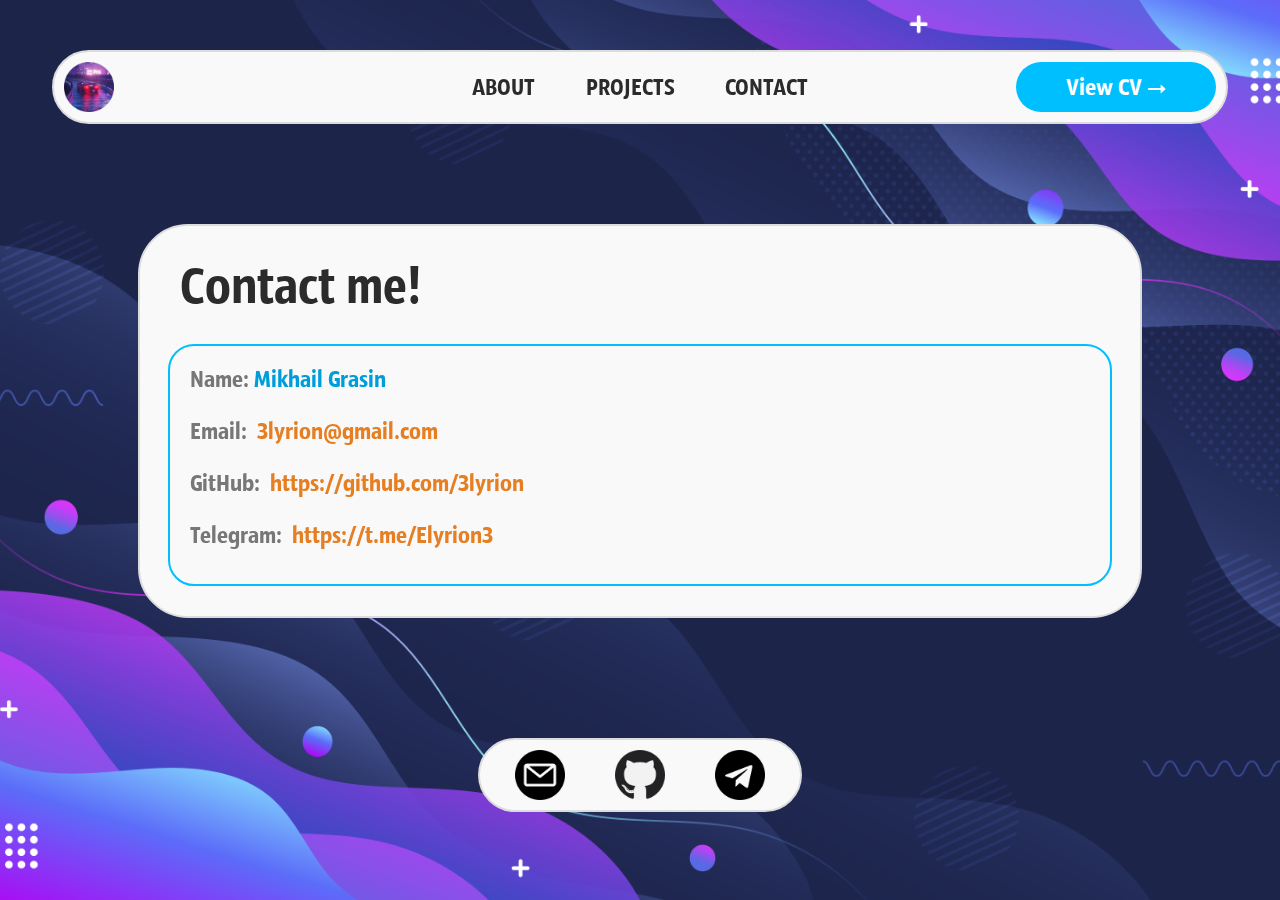
==== commit 073d7c48: "Backup" ====
--- a/pages/contact.html
+++ b/pages/contact.html
@@ -4,10 +4,9 @@
         <meta http-equiv="Content-Type" content="text/html; charset=UTF-8">
 	    <title>Contact &ndash; 3lyrion (Mikhail Grasin)</title>
 	    
-        <link rel="stylesheet" href="../assets/libs/font-awesome.min.css">
         <link rel="stylesheet" href="../assets/libs/bootstrap.min.css">
 		<link rel="stylesheet" media="screen and (pointer:fine)" href="../assets/styles/desktop.css">
-		<link rel="stylesheet" media="screen and (pointer:coarse)" href="../assets/styles/mobile.css">
+		<!-- <link rel="stylesheet" media="screen and (pointer:coarse)" href="../assets/styles/mobile.css"> -->
 		
 		<link rel="icon" href="../assets/images/icon.png">
 		<meta name="description" content="Programmer">
@@ -46,7 +45,7 @@
                     <p>Name: <span class="text_acc1">Mikhail Grasin</span></p>
                     <p>Email: <a class="btn_link text_acc2" href="mailto:3lyrion@gmail.com">3lyrion@gmail.com</a></p>
                     <p>GitHub: <a class="btn_link text_acc2" href="https://github.com/3lyrion">https://github.com/3lyrion</a></p>
-                    <p>Telegram: <a class="btn_link text_acc2" href="https://t.me/@Σ∫yrioη">https://t.me/@Σ∫yrioη</a></p>
+                    <p>Telegram: <a class="btn_link text_acc2" href="https://t.me/Elyrion3">https://t.me/Elyrion3</a></p>
                 </div>
 			</div>   
 		</div>
@@ -54,7 +53,7 @@
         <div id="footer">
             <a class="btn_link" href="mailto:3lyrion@gmail.com"><img src="../assets/images/email.png"></a>
             <a class="btn_link" href="https://github.com/3lyrion"><img src="../assets/images/github.png"></a>
-            <a class="btn_link" href="https://t.me/@Σ∫yrioη"><img src="../assets/images/telegram.png"></a>
+            <a class="btn_link" href="https://t.me/Elyrion3"><img src="../assets/images/telegram.png"></a>
         </div>
 	</body>
 </html>--- a/assets/styles/desktop.css
+++ b/assets/styles/desktop.css
@@ -95,6 +95,12 @@
     animation: 0.6s ease-in-out 0s 1 appearing-short !important;
 }
 
+.disabled
+{
+    pointer-events: none;
+    cursor: default;
+}
+
 .border_acc1
 {
     border-color: var(--accentColor1);
@@ -208,6 +214,7 @@
 {
     border: 2px solid var(--accentColor3);
     border-radius: 5px;
+    box-shadow: 0px 0px 5px var(--accentColor3);
 }
 
 .div_border_acc4
@@ -295,12 +302,15 @@
 
     padding: 5px 10px;
 
-    backdrop-filter: blur(50px);
-
-    background-color: rgba(255, 255, 255, 0.8);
+    /* backdrop-filter: blur(50px); */
+
+    /* background-color: rgba(255, 255, 255, 0.8); */
+    background-color: white;
 
     border: 2px solid var(--accentColor3);
     border-radius: 5px;
+
+    box-shadow: 0px 0px 5px var(--accentColor3);
 }
 
 .div_tiles
@@ -357,19 +367,6 @@
     display: grid;
     grid-template-columns: repeat(4, 1fr);
     text-align: center;
-}
-
-.list_code_lines
-{
-    width: auto;
-
-    border: 1px solid var(--textColorLight);
-    border-radius: 5px;
-}
-
-.list_code_lines > li
-{
-    list-style: none;
 }
 
 .li_sep
@@ -570,6 +567,54 @@
     font-size: var(--mainFontSize);
 }
 
+ol > li::marker
+{
+    color: inherit;
+}
+
+table
+{
+    border-collapse: collapse;
+	box-sizing: border-box;
+	display: table;
+    table-layout: fixed;
+    text-align: center;
+}
+
+tr
+{
+	box-sizing: border-box;
+	display: table-row;
+}
+
+th, td
+{
+	box-sizing: border-box;
+	display: table-cell;
+    border-width: 1px;
+}
+
+th
+{
+    font-weight: bold;
+}
+
+col
+{
+	box-sizing: border-box;
+	display: table-column;
+}
+
+colgroup
+{
+	display: table-column-group;
+}
+
+thead, tbody, tfoot
+{
+	display: table-row-group;
+}
+
 video
 {
     width: 100%;
@@ -579,11 +624,12 @@
 pre
 {
     display: block;
+    white-space: pre;
 
     /* width: fit-content; */
 
     padding: 9.5px;
-    margin: 0px;
+    margin: 5px 0px;
     
     line-height: inherit;
     color: inherit;
--- a/assets/styles/mobile.css
+++ b/assets/styles/mobile.css
@@ -1,213 +1,672 @@
-@font-face {
-  font-family: ConthraxSB;
-  src: url(../fonts/conthrax-sb.ttf);
-}
-
-@font-face {
-	font-family: Consolas;
-	src: url(../fonts/CONSOLA.TTF);
-}
-
-:root {
-    --lightTextColour: #dcdcdc;
-    --darkTextColour: #2B2B2B;
-    --lowContrastTextColour: #6c6c6c;
-    
-    --barColour: #6ADCC2;
-    --barColourDark: #24967C;
-    /*Green - #6ADCC2, #24967C*/
-    /*Blue - #7CC2FC, #5E95C1*/
-    
-    --contentPanelColour: #434343;
-    --contentPanelLighterColour: #545454;
-    --contentPanelBorderColour: #232323;
-    --contentMainColour: #333333;
-    /*default main: #2b2b2b*/
-    /*Purple - #BD63C5, #7C4282*/
-    /*Green - #6ADCC2, #24967C*/
-    /*Blue - #7CC2FC, #5E95C1*/
-    /*Dark - #3D3D3D, #131313*/
-    /*Dark Lighter - #434343, #232323*/
-    /*Logo Light Darker - #8E8E8E, #555555*/
-    /*Logo Light - #C0C0C0, #555555*/
-    
-    --accentColour: #7CC2FC;
-    --altAccentColour: #6ADCC2;
-    /*Purple - #BD63C5, #7C4282*/
-    /*Green - #6ADCC2, #24967C*/
-    /*Blue - #7CC2FC, #5E95C1*/
-    /*Dark - #1D1D1D, #131313*/
-    
-    --commentColour: #57a64a;
-    --macroColour: #BD63C5;
-    
-    --imageBorderColour: #BD63C5;
-    --imageDarkBorderColour: #7C4282;
-    
-    --titleColour: var(--accentColour);
-    
-    --mainFont: Bahnschrift;
-    --mainFontSize: 2vh;
-    
-    --altFont: ConthraxSB;
-    --altFontSize: 2vh;
-}
-
-a:focus, a:hover {
+@font-face
+{
+  font-family: "Sansus Webissimo";
+  src: url("../fonts/SansusWebissimo.ttf");
+}
+
+@font-face
+{
+	font-family: "Monaco";
+	src: url("../fonts/Monaco.ttf");
+}
+
+@media screen and (max-width: 650px)
+{
+	div#content div#title
+    {
+		font-size: 50px;
+	}
+	
+	div#content
+    {
+		font-size: 20px;
+	}
+}
+  
+@keyframes appearing
+{
+    0%
+    {
+        transform: translate(0, 100px);
+        opacity: 0.0;
+    }
+
+    100%
+    {
+        transform: translate(0);
+        opacity: 1.0;
+    }
+}
+
+@keyframes appearing-short
+{
+    0%
+    {
+        transform: translate(0, 50px);
+        opacity: 0.0;
+    }
+
+    50%
+    {
+        opacity: 0.16;
+    }
+
+    100%
+    {
+        transform: translate(0);
+        opacity: 1.0;
+    }
+}
+
+:root
+{
+    /* --backgroundMainColor: #E3E4E6; */
+    --backgroundMainColor: #f9f9f9;
+    --borderMainColor: #DBDCDC;
+    
+    --textColorLight: #777777;
+    --textColorDark: #2B2B2B;
+    /* --textColorLowContrast: #b7b7b7; */
+
+    --accentColor1: #00BFFF;
+    --accentColor1Hover: #009DDB;
+    --accentColor1Active: #007bab;
+    --accentColor2: #E67E22;
+    --accentColor3: #57a64a;
+    --accentColor4: #BD63C5;
+    
+    --mainFont: Sansus Webissimo;
+    --altFont: Monaco;
+
+    --bigFontSize: 30px;
+    --mainFontSize: 24px;
+    --altFontSize: 18px;
+}
+
+.arrival
+{  
+    visibility: visible !important;
+    animation: 0.6s ease-in-out 0s 1 appearing;
+}
+
+.arrival_short
+{
+    visibility: visible !important;
+    animation: 0.6s ease-in-out 0s 1 appearing-short !important;
+}
+
+.disabled
+{
+    pointer-events: none;
+    cursor: default;
+}
+
+.border_acc1
+{
+    border-color: var(--accentColor1);
+}
+
+.border_acc2
+{
+    border-color: var(--accentColor2);
+}
+
+.border_acc3
+{
+    border-color: var(--accentColor3);
+}
+
+.border_acc4
+{
+    border-color: var(--accentColor4);
+}
+
+.border_light
+{
+    border-color: var(--textColorLight);
+}
+
+.btn_scr
+{
+    display: block;
+
+    width: auto;
+    line-height: 30px;
+
+    font-size: var(--mainFontSize);
+    color: var(--textColorDark);
+
+    transition: transform 0.3s;
+
     text-decoration: none;
-    color: inherit;
+}
+
+.btn_scr:hover
+{
+    text-decoration: none;
+    color: var(--textColorLight);
     cursor: pointer;
 }
 
-body, html {
-	margin:0;
-	padding:0;
-}
-
-html {
+.btn_link
+{
+    display: inline;
+
+    margin: 5px;
+
+    backface-visibility: hidden;
+
+    line-height: var(--mainFontSize);
+    font-size: var(--mainFontSize);
+    color: var(--textColorDark);
+
+    transition: transform 0.3s;
+
+    text-decoration: none;
+}
+
+.btn_link:hover
+{
+    transform: scale(1.30);
+    text-decoration: none;
+    color: initial;
+    cursor: pointer;
+}
+
+.btn_prim
+{
+    display: inline-block;
+
+    width: auto;
+    min-width: 200px;
+    height: 50px;
+    line-height: 50px;
+
+    border: none;
+    border-radius: 55px;
+
+    background-color: var(--accentColor1);
+
+    font-size: var(--mainFontSize);
+    color: white;
+    text-align: center;
+    text-decoration: none;
+
+    transition: background-color 0.3s;
+}
+
+.btn_prim:hover
+{
+    background-color: var(--accentColor1Hover);
+
+    color: white;
+
+    text-decoration: none;
+}
+
+/* bootstrap */
+.card:not(:last-child)
+{
+    margin-bottom: 50px;
+}
+
+.div_border_acc3
+{
+    border: 2px solid var(--accentColor3);
+    border-radius: 5px;
+    box-shadow: 0px 0px 5px var(--accentColor3);
+}
+
+.div_border_acc4
+{
+    border: 1px solid var(--accentColor4);
+    border-radius: 5px;
+}
+
+.div_carousel
+{
+	display: inline-block;
+	overflow: hidden;
+
+    max-width: 940px;
+    max-height: 550px;
+    
+    margin: auto;
+	margin-top: 20px;
+	
+    border: 2px solid var(--accentColor1);
+	border-radius: 26px;
+}
+
+.div_carousel div#item > img
+{
+    object-fit: cover;
+    overflow: hidden;
+    max-width: 100%;
+    display: block;
+}
+
+.div_filters
+{
+    display: grid;
+    grid-template-columns: 1fr 1fr;
+    overflow: hidden;
+
+    padding: 10px;
+    
+    margin-right: 20px;
+    
+    border-width: 2px;
+    border-style: solid;
+    border-radius: 15px;
+}
+
+.div_info
+{
+    visibility: hidden;
+
+    height: auto;
+	max-width: 900px;
+
+    margin: auto;
+	margin-top: 20px;
+	
+	padding: 15px;
+	padding-left: 20px;
+	padding-right: 20px;
+
+    border: 2px solid var(--accentColor1);
+	border-radius: 26px;
+	
+    color: var(--textColorLight);
+	text-align: left;
+}
+
+.div_info > span, .div_info > p
+{
+    color: var(--textColorLight);
+    font-size: var(--mainFontSize);
+}
+
+.div_tile_info
+{
+    display: flex;
+    justify-content: space-between;
+    align-items: start;
+
+    left: 50%;
+    top: 100%;
+    width: 100%;
+    height: 80%;
+    transform: translate(-50%, -100%);
+
+    padding: 5px 10px;
+
+    /* backdrop-filter: blur(50px); */
+
+    /* background-color: rgba(255, 255, 255, 0.8); */
+    background-color: white;
+
+    border: 2px solid var(--accentColor3);
+    border-radius: 5px;
+
+    box-shadow: 0px 0px 5px var(--accentColor3);
+}
+
+.div_tiles
+{
+    width: 100%;
+    height: auto;
+
+    padding-bottom: 10px;
+}
+
+.div_tiles > div
+{
+    width: 100%;
+    height: auto;
+}
+
+.div_title
+{
+    visibility: hidden;
+
+	padding: 20px;
+	padding-bottom: 0px;
+	margin-left: 20px;
+    
+	color: var(--textColorDark);
+	font-size: 52px;
+	font-family: var(--mainFont);
+	text-align :left;
+}
+
+.div_subtitle
+{
+    visibility: hidden;
+
+	padding: 20px;
+	padding-bottom: 0px;
+	margin-left: 20px;
+    
+	color: var(--textColorDark);
+	font-size: 40px;
+	font-family: var(--mainFont);
+	text-align :left;
+}
+
+.grid_1_3
+{
+    display: grid;
+    grid-template-columns: repeat(3, 1fr);
+    text-align: center;
+}
+
+.grid_1_4
+{
+    display: grid;
+    grid-template-columns: repeat(4, 1fr);
+    text-align: center;
+}
+
+.li_sep
+{
+    margin-bottom: 20px;
+}
+
+.li_sep > li
+{
+    margin-bottom: 20px;
+}
+
+.ol_br
+{
+    counter-reset: list;
+}
+
+.ol_br > li
+{
+    list-style: none;
+}
+
+.ol_br > li:before
+{
+    content: counter(list) ") ";
+    counter-increment: list;
+}
+
+.text_code
+{
+    font-family: var(--altFont);
+    font-weight: 600;
+}
+
+.text_light
+{
+    color: var(--textColorLight);
+}
+
+.text_dark
+{
+    color: var(--textColorDark);
+}
+
+.text_acc1
+{
+    color: var(--accentColor1Hover);
+}
+
+.text_acc2
+{
+    color: var(--accentColor2);
+}
+
+.text_acc3
+{
+    color: var(--accentColor3);
+}
+
+.text_acc4
+{
+    color: var(--accentColor4);
+}
+
+.text_size_b
+{
+    font-size: var(--bigFontSize);
+}
+
+.text_size_m
+{
+    font-size: var(--mainFontSize);
+}
+
+.text_size_a
+{
+    font-size: var(--altFontSize);
+}
+
+.text_blurry
+{
+    filter: blur(10px);
+    transition: filter 0.2s;
+}
+
+.text_blurry:hover
+{
+    filter: blur(0px);
+}
+
+*
+{
+	/* display: block; */
+	position: relative;
+	font-family: var(--mainFont);
+	font-weight: normal;
+	font-style: normal;
+	color: inherit;
+	transform-origin: 50% 50%; 
+    box-sizing: unset;
+    text-decoration: none;
+}
+
+html
+{
+	position: absolute;
+
+    width: 100vw;
     perspective: 300px;
 	overflow-x: hidden;
     overflow-y: auto;
-	
-	position: absolute;
-	width:100vw;
+    
+	margin: 0;
+	padding: 0;
 	
 	scroll-behavior: smooth;
 }
 
-body {
-    background-image: url(../images/background_tiled_render_13.png);
+body
+{
+	left: 0%;
+	top: 0%;
+	width: 100%;
+	height: 100%;
+
+    background-image: url("../images/background_main.png");
     background-attachment: fixed;
     background-position: center; 
-	background-repeat: repeat;
-	background-size: 70vw;
-	
-	position: absolute;
-	width: 100vw;
-}
-
-* {
-    box-sizing: unset;
-}
-
-img {
+    background-size: cover;
+
+    scroll-behavior: smooth;
+}
+
+a
+{
+    text-decoration: none;
+}
+
+a.card
+{
+    transition-duration: 0.5s;
+	transition-property: border-top-width;
+}
+
+a.card:hover
+{
+	border-top-width: 20px;
+}
+
+/*
+a.card img
+{
+    filter: blur(2px);
+    transition: filter 0.6s;
+}
+
+a.card:hover img
+{
+    filter: none;
+}
+*/
+button:focus
+{
+	outline: none;
+}
+
+img
+{
     max-width: 100%;
     max-height: 100%;
 }
 
-/* stop bootstrap fucking everything up */
-pre {
-    color: var(--lightTextColour);
+input[type="checkbox"]
+{
+    cursor: pointer;
+}
+
+label
+{
+    display: inline;
+    user-select: none;
+}
+
+label:hover
+{
+    cursor: pointer;    
+}
+
+/* li
+{
+    display: inline-block;
+    width: auto;
+} */
+
+ol, ul
+{
+    margin-top: 0px;
+    font-size: var(--mainFontSize);
+}
+
+ol > li::marker
+{
+    color: inherit;
+}
+
+table
+{
+    border-collapse: collapse;
+	box-sizing: border-box;
+	display: table;
+    table-layout: fixed;
+    text-align: center;
+}
+
+tr
+{
+	box-sizing: border-box;
+	display: table-row;
+}
+
+th, td
+{
+	box-sizing: border-box;
+	display: table-cell;
+    border-width: 1px;
+}
+
+th
+{
+    font-weight: bold;
+}
+
+col
+{
+	box-sizing: border-box;
+	display: table-column;
+}
+
+colgroup
+{
+	display: table-column-group;
+}
+
+thead, tbody, tfoot
+{
+	display: table-row-group;
+}
+
+video
+{
+    width: 100%;
+    height: auto;
+}
+
+pre
+{
     display: block;
+    white-space: pre;
+
+    /* width: fit-content; */
+
     padding: 9.5px;
+    margin: 5px 0px;
+    
+    line-height: inherit;
+    color: inherit;
     font-size: inherit;
-    line-height: 1.42857143;
-    word-break: inherit;
-    word-wrap: inherit;
-    background-color: inherit;
-    border: inherit;
-    border-radius: inherit;
     text-align: left;
-    
-    margin-bottom:0;
-    
-    box-shadow: inset 0 0 20px #121212;
-}
-
-#header {
-	align: center;
-	
+
+    border: 1px solid transparent;
+    /* border: 1px solid var(--textColorLight); */
+    border-radius: 5px;
+}
+
+body > div#header
+{
+    display: flex;
+    justify-content: space-between;
+    align-items: center;
+    align-content: center;
+
+    left: 50%;
+    width: 90%;
+    height: 50px;
+    transform: translate(-50%, 0%);
+
+    margin-top: 50px;
+    margin-bottom: 100px;
+
+    padding: 10px;
+
+    background-color: var(--backgroundMainColor);
+    
+    border: 2px solid var(--borderMainColor);
+    border-radius: 55px;
+}
+
+body > div#content
+{
 	width: 100vw;
-	
-	padding-bottom:20px;
-	
-    transform: translateZ(0);
-    z-index: 1;
-}
-
-.serif {
-    font-family:Consolas;
-}
-
-#nav_outer {
-	width:100vw;
-	
-	background-color: var(--barColour);
-	
-	border-width:0;
-	border-style: solid;
-	border-bottom-width:8px;
-	border-color: var(--barColourDark);
-	
-	box-shadow: 0px 5px 30px 5px #101010;
-}
-
-#nav_inner {
-	margin:auto;
-	
-    display: flex;
-	align-items: center;
-	justify-content: center;
-}
-
-#nav_main {
-    padding:5px;
-	display:grid;
-	grid-template-columns: 1fr 1fr;
-	
-	padding-top:2vh;
-	padding-bottom:2vh;
-	
-	animation: 0.8s ease-out 0s 1 slide_in_right;
-}
-
-.nav_button {
-	font-size: 2.5vh;
-	text-align: center;
-	text-decoration: none;
-	
-	padding: 1vw;
-	
-	margin-left: 7px;
-	margin-right: 7px;
-	border-style:solid;
-	border-width:0;
-	border-color: var(--barColourDark);
-	
-	transition-duration: 0.1s;
-	transition-property: background-color, border-bottom-width, border-top-width, transform;
-	
-	border-radius:20px;
-}
-
-.nav_button:hover {
-	background-color: var(--barColourDark);
-}
-
-#background {
-    position: absolute;
-    top:0;
-    left:0;
-    
-    display: block;
-    
-    width: 100vw;
-    height: 100vh;
-    
-	/*transform-style: preserve-3d;
-	
-    transform: translateZ(-300px) scale(1.5);*/
-    z-index: -1;
-    
-    background-image: url(../images/background_tiled_darker.png);
-    background-attachment: fixed;
-    background-position: center; 
-	background-repeat: repeat;
-	background-size: 10vw;
-}
-
-#content {
-	width:100vw;
 
 	display: flex;
 	flex-direction: column;
@@ -219,830 +678,95 @@
     z-index: 1;
 }
 
-#content_body {
-	font-size:5vw;
-	
-	width: 100vw;
-	margin:0;
-	
-	padding-bottom:15px;
-	
-	background: var(--contentPanelColour);
-	
-	border-bottom-style:solid;
-	border-bottom-color:var(--contentPanelBorderColour);
-	border-bottom-width:5px;
-	
-	box-shadow: 0px 5px 30px 5px #101010;
-}
-
-.content_title {
-    visibility: hidden;
-	font-family: ConthraxSB;
-	font-size: 3.5vh;
-	padding: 3vw;
-	padding-bottom:0;
-	color: var(--titleColour);
-	text-align:left;
-}
-
-.content_sub_title {
-    visibility: hidden;
-	font-family: ConthraxSB;
-	font-size: 2.5vh;
-	padding: 3vw;
-	padding-bottom:0;
-	color: var(--titleColour);
-	text-align:left;
-}
-
-.post_title_div {
-	margin: 0;
-	margin-bottom:15px;
-	text-align:left;
-	line-height:0.8;
-}
-
-.content_main {
-	margin:auto;
-	margin-top:10px;
-	
-	line-height: 2.7vh;
-	color: var(--lightTextColour);
-	    
-	margin:3vw;
-	padding:3vw;
-	background: var(--contentMainColour);
-	border-radius: 26px;
-	
-	visibility:hidden;
-	
-	box-shadow: inset 0 0 20px #121212; 
-	
-	text-align:left;
-}
-
-.content_image {
-    max-width: 93vw;
-    
-	margin-top:10px;
-    margin-bottom:10px;
-    margin:auto;
-    
-    border-radius: 26px;
-	
-    overflow: hidden;
-    
-    object-fit: cover;
-    
-    display: inline-block;
-    box-shadow: 0px 5px 13px 5px #2a2a2a;
-    
-    /*border-style:solid;
-    border-width:7px;
-	border-bottom-width:10px;
-	border-color: var(--accentColour);*/
-}
-
-.content_carousel
-{
-    visibility: hidden;
-    
-    margin: auto;
-	margin-top:20px;
-	
-	border-radius: 26px;
-	
-	overflow: hidden;
-	
-	display:inline-block;
-	
-	box-shadow: 0px 5px 13px 5px #2a2a2a;
-}
-
-.carousel_content
-{
-    object-fit: cover;
-    overflow: hidden;
-    max-width: 93vw;
-    min-height:275px;
-    display:block;
-}
-
-.carousel-caption
-{
-    margin-bottom: 30px;
-}
-
-.experience_details {
+body > div#footer
+{
     display: flex;
-	flex-direction: column;
-    justify-content: center;
-	align-items: center;
-	text-align: center;
-}
-
-.experience_image {
-    max-width:150px;
-    max-height:150px;
-    
-    border-radius: 15px;
-}
-
-.experience_date {
-    font-size: 15px;
-}
-
-.experience_description {
-    padding-top:15px;
+    justify-content: space-around;
+    align-items: center;
+    align-content: center;
+
+    left: 50%;
+    width: 300px;
+    height: 50px;
+    transform: translate(-50%, 0%);
+
+    margin-top: 100px;
+    margin-bottom: 50px;
+
+    padding: 10px;
+
+    background-color: var(--backgroundMainColor);
+    
+    border: 2px solid var(--borderMainColor);
+    border-radius: 55px;
+}
+
+div#header > div
+{
+    display: block;
+
+    width: 25%;
+    height: 100%;
+}
+
+div#header > div#nav
+{
     display: flex;
+    justify-content: space-between;
     align-items: center;
-}
-
-
-.post_card {
-    display: grid;
-    grid-template-columns: 1fr; 
-	
-	visibility: hidden;
-}
-
-.post_card_image {
-    object-fit: cover;
-    
-    border-radius: 26px;
-    border-bottom-left-radius: 0;
-    border-bottom-right-radius: 0;
-    
-    background-image: url(/res/images/misc/logo.png);
-    background-size:107%;
-    background-position:center;
-    
-    width: 95vw;
-    height: 10vh;
-    
-    margin:auto;
-    margin-top:8px;
-}
-
-.post_card_text_meta {
-    bottom:0px;
-}
-
-.post_card_text_outer {
-    display:grid;
-    grid-template-columns: 1fr 12fr; 
-    
-    padding:8px;
-    
-	background: var(--contentMainColour);
-	
-	border-radius: 26px;
-	border-top-left-radius: 0;
-    border-top-right-radius: 0;
-    
-	box-shadow: inset 0 0 20px #121212; 
-	
-	margin-bottom:8px;
-}
-
-.post_card_text {
-    display:inline;
-}
-
-#profile_container {
+    align-content: center;
+
+    width: 30%;
+    text-align: center;
+}
+
+div#header > div#right
+{
     display: flex;
-	flex-direction: column;
-    justify-content: center;
-	align-items: center;
-	text-align: center;
-	
-	margin:auto;
-	margin-top: 10px;
-}
-
-.square_image_container {
-	height: 25vh;
-	
-	margin-bottom:20px;
-}
-
-@keyframes slide_in_left {
-  0% {
-      transform: translate(-25vw);
-  }
-  1000% {
-      transform: translate(0);
-  }
-}
-
-@keyframes slide_in_right {
-  0% {
-      transform: translate(50vw);
-  }
-  1000% {
-      transform: translate(0);
-  }
-}
-
-#logo_image_container {
-    background-color: var(--barColour);
-	min-width:15vh;
-    min-height:15vh;
-	
-	display: flex;
-    justify-content: center;
+    justify-content: right;
     align-items: center;
-    
-    animation: 0.8s ease-out 0s 1 slide_in_left;
-}
-
-.logo_image {
-	width:12vh;
-	height:12vh;
-	object-fit: cover;
-	text-align:center;
-	
-	border-radius: 25%;
-}
-
-.circular_image {
-	object-fit: cover;
-	border-style:solid;
-	border-color: var(--accentColour);
-	border-width:7px;
-	border-radius:50%;
-	text-align:center;
-}
-
-.contact_grid {
-    display: grid;
-	grid-template-columns: 0.4fr 0.6fr;
-	padding-left:50px;
-	padding-right:50px;
-	padding-top:10px;
-	padding-bottom:20px;
-}
-
-.contact_image {
-    width:250px;
-	height:250px;
-	border-width:8px;
-	margin:auto;
-}
-
-.contact_text {
-    margin:auto;
-}
-
-.big_detail {
-	font-family: var(--altFont);
-	font-size: 2.5vh;
-}
-
-.medium_detail {
-	font-family: var(--altFont);
-	font-size: 2.2vh;
-}
-
-.small_detail {
-	font-family: var(--altFont);
-	font-size: 1.8vh;
-}
-
-#footer {
-	text-align: center;
-	
-	padding-top:30px;
-	padding-bottom:30px;
-	
-    transform: translateZ(0);
-    z-index: 1;
-}
-
-#footer_container {
-    display: flex;
-    
-	width:100%;
-  
-	background-color: var(--barColour);
-	
-	border-style: solid;
-	border-width:0px;
-	border-bottom-width:8px;
-	border-color: var(--barColourDark);
-	
-	max-height: 30px;
-	
-	box-shadow: 0px 5px 30px 5px #101010;
-}
-
-#social_media_container {
-	margin:auto;
-	display: flex;
-	align-items: center;
-	justify-content: space-between;
-	
-	max-height: 30px;
-	
-	font-family: ConthraxSB;
-}
-
-.social_media_button_container
-{
-    background-color: var(--barColour);
-    
-	min-width:1.5vw;
-	min-height:1.5vw;
-	
-	margin-left:1vw;
-	margin-right:1vw;
-	
-	margin-top: 5px;
-	
-	border-width: 0;
-	border-style: solid;
-	border-bottom-width: 7px;
-	border-color: var(--barColourDark);
-	border-radius: 25%;
-	
-	display: flex;
-    justify-content: center;
-    align-items: center;
-}
-
-.post_card_text_icon {
-    display:inline;
-    color: var(--accentColour);
-    font-size: 4vh;
-    padding:5px;
-    padding-top:10px;
-    padding-right:10px;
-    
-    vertical-align: middle;
-    text-align:center;
-}
-
-.nav_fa {
-    font-size:9.5vw;
-    padding: 1.5vw;
-    width: 14vw;
-    height: 13vw;
-    line-height:11vw;
-    text-align: center;
-    text-decoration: none;
-    margin: auto;
-    border-radius: 25%;
-    
-    transition-duration:0.15s;
-    transition-property:background,color,border-bottom-width;
-    /*background: #2b2b2b;*/
-    background: var(--barColour);
-    color: #2B2B2B;
-}
-
-.fa:hover, .fa:active{
-	color:#ffffff;
-}
-
-.fa-twitter:hover, .fa-twitter:active {
-	background:#2e99ea;
-}
-
-.fa-linkedin:hover, .fa-linkedin:active {
-	background:#0077b5;
-}
-
-.fa-youtube:hover, .fa-youtube:active {
-	background:#ff0000;
-}
-
-.fa-arrow-circle-down:hover, .fa-arrow-circle-down:active {
-	background:#007ee5;
-	border-bottom-width:4px;
-	border-bottom-color:#1e1e1e;
-}
-
-.fa-envelope:hover, .fa-envelope:active {
-	background:#DD4B39;
-}
-
-.fa-github:hover, .fa-github:active {
-	background: #ffffff;
-	color: #211f1f;
-}
-
-.fa-file-text:hover, .fa-github:active {
-    background: #2b2b2b;
-}
-
-.fa-phone:hover, .fa-phone:active {
-  background: #5891AA;
-}
-
-.fa-hand-paper-o, .fa-hand-paper-o:hover, .fa-blind, .fa-blind:hover, .fa-question-circle, .fa-question-circle::hover{
-    font-size:20vw;
-    width:20vw;
-    height:20vw;
-    background-color:#1e1e1e;
-    color:#d0d0d0;
-    border-width:0;
-}
-
-.light_text {
-    font-family: var(--mainFont);
-    font-size: var(--mainFontSize);
-	color:#dcdcdc;
-}
-
-.light_title_text {
-    font-family: var(--altFont);
-    font-size: var(--altFontSize);
-	color:#dcdcdc;
-}
-
-.dark_text {
-    font-family: var(--altFont);
-	color:#2B2B2B;
-	font-stretch: condensed;
-}
-
-.low_contrast_text {
-    font-family: var(--altFont);
-    font-size: var(--altFontSize);
-	color: var(--lowContrastTextColour);
-}
-
-.accent_text {
-    font-family: var(--altFont);
-    font-size: var(--altFontSize);
-	color: var(--accentColour);
-}
-
-.alt_accent_text {
-    font-family: var(--altFont);
-    font-size: var(--altFontSize);
-	color: var(--altAccentColour);
-}
-
-.py_text {
-	font-family: var(--altFont);
-	font-size: var(--altFontSize);
-	color:#FFE873;
-}
-
-.cpp_text {
-	font-family: var(--altFont);
-	font-size: var(--altFontSize);
-	color:#7CC2FC;
-}
-
-.comment_text {
-    font-family: var(--altFont);
-    font-size: var(--altFontSize);
-	color: var(--commentColour);
-}
-
-.macro_text {
-    font-family: var(--altFont);
-    font-size: var(--altFontSize);
-	color: var(--macroColour);
-}
-
-.cls_text {
-    font-family: var(--altFont);
-	font-size: var(--altFontSize);
-	color:#4ec9b0;
-}
-
-.js_text {
-    font-family: var(--altFont);
-    font-size: var(--altFontSize);
-	color:#E67E22;
-}
-
-.yt_text,
-.yt_text:focus, .yt_text:hover {
-    text-decoration: none;
-    font-family: var(--altFont);
-	color:#ff3a3a;
-	font-size: var(--altFontSize);
-}
-
-.nav_colour_text,
-.nav_colour_text:focus, .nav_colour_text:hover {
-    text-decoration: none;
-    font-family: var(--altFont);
-    font-size: var(--altFontSize);
-	color: var(--barColour);
-}
-
-.VS-cls {
-	font-family:Consolas;
-	color:#4ec9b0;
-}
-
-.VS-num {
-	font-family:Consolas;
-	color:#b5cea8;
-	text-decoration:none;
-}
-
-.VS-pln {
-	font-family:Consolas;
-	color:#dcdcdc;
-}
-.VS-mcr {
-	font-family:Consolas;
-	color:#bd63c5;
-}
-
-.VS-cmt {
-	font-family:Consolas;
-	color:#57a64a;
-}
-
-.VS-str {
-	font-family:Consolas;
-	color:#D69D85;
-}
-
-.VS-var {
-	font-family:Consolas;
-	color:#569CD6;
-}
-
-.VS-loc {
-	font-family:Consolas;
-	color:#9CDAF9;
-}
-
-.VS-fnc {
-	font-family:Consolas;
-	color:#DCDCAA;
-}
-
-.VS-prm {
-	font-family:Consolas;
-	color:#7f7f7f;
-}
-
-.VS-kwd {
-	font-family:Consolas;
-	color:#D8A0DF;
-}
-
-
-@keyframes code_hover_animation {
-  0% {
-    box-shadow: inset 0 0 20px #121212; 
-  }
-  30% {
-    box-shadow: inset 0 0 30px #121212; 
-  }
-  100% {
-    box-shadow: inset 0 0 20px #121212; 
-  }
-}
-
-.code {
-    border-radius:15px;
-    font-size:1.7vh;
-    background-color:#262626;
-    overflow-x:auto;
-    margin-top:10px;
-}
-
-.code:hover {
-	animation: 0.3s ease-in-out 0s 1 code_hover_animation;
-}
-
-.thinking_image
-{
-    max-width:1100px;
-    width:100vw;
-    height: 400px;
-}
-
-#portfolio_tiles {
-}
-
-.portfolio_tile {
-    display: grid;
-    grid-template-columns: 1fr;
-	
-	margin-bottom:0px;
-	
-	padding:6px;
-	
-	text-align:left;
-}
-
-input[type="checkbox"] {
-    cursor: pointer;
-}
-
-label {
-    display: inline;
-    user-select: none;
-}
-
-label:hover {
-    cursor: pointer;    
-}
-
-.portfolio_tile_image {
-	object-fit: cover;
-	width:100%;
-	max-height:200px;
-	border-radius:10px;
-}
-
-.portfolio_tile_text {
-}
-
-.portfolio_tile_description {
-    padding-top:10px;
-    padding-right:5px;
-}
-
-a.portfolio_tile {
-    text-decoration:none!important;
-    display:inline-block;
-    border-top-color:#2B2B2B;
-    width:95%;
-    height:100%;
-}
-
-.portfolio_button {
-    width:100%;
-}
-
-a.portfolio_tile:hover {
-    border-bottom-color:#242424;
-    background-color:#1c1c1c;
-}
-
-.portfolio_tile_outer {
-    margin-top:10px;
-    margin-bottom:10px;
-}
-
-#main_post_container {
-	text-align:left;
-	margin:10px;
-}
-
-.map_outer {
-	border-radius: 20px;
-	overflow: hidden;
-}
-
-#show_more_button {
-	padding:15px;
-	
-	border-radius:26px;
-	border-style: solid;
-	border-width:0px;
-	border-color:var(--contentPanelBorderColour);
-	border-bottom-width: 7px;
-	
-	background:var(--contentPanelLighterColour);
-	
-	transition-duration:0.2s;
-	transition-property:border-top-width,border-bottom-width,background,color;
-}
-
-#show_more_button:hover {
-	background:#383838;
-	color:#dcdcdc;
-	cursor:pointer;
-}
-
-button:focus {
-	outline:none;
-}
-
-.portfolio_page_video {
-    width:93vw;
-    min-height:50vw;
-    display:block;
-}
-
- .google-maps {
-    position: relative;
-    padding-bottom: 60%;
-    height: 0;
-    overflow: hidden;
-}
-.google-maps iframe {
-    position: absolute;
-    top: 0;
-    left: 0;
-    width: 100% !important;
-    height: 100% !important;
-}
-
-.blurry_text {
-    filter:blur(10px);
-    transition-duration:0.2s;
-    transition-property:filter;
-}
-
-.blurry_text:hover {
-    filter:blur(0px);
-}
-
-@keyframes content_appear_animation_left {
-  0% {
-      transform:scale(0) rotate(350deg);
-      opacity:0;
-  }
-  65% {
-      transform:scale(1.05) rotate(361deg);
-      opacity:0.9;
-  }
-  100% {
-      transform:scale(1) rotate(360deg);
-      opacity:1;
-  }
-}
-
-@keyframes content_appear_animation_left_alt {
-  0% {
-      transform:translate(0, 100px);
-      opacity:0;
-  }
-  100% {
-      transform:translate(0);
-      opacity:1;
-  }
-}
-
-@keyframes content_appear_animation_right {
-  0% {
-      transform:scale(0) rotate(370deg);
-      opacity:0;
-  }
-  65% {
-      transform:scale(1.05) rotate(359deg);
-      opacity:0.9;
-  }
-  100% {
-      transform:scale(1) rotate(360deg);
-      opacity:1;
-  }
-}
-
-@keyframes content_appear_animation_right_alt {
-  0% {
-      transform:translate(0, 100px);
-      opacity:0;
-  }
-  100% {
-      transform:translate(0);
-      opacity:1;
-  }
-}
-
-.animateme_left {  
-    visibility:visible;
-    animation: 0.6s ease-in-out 0s 1 content_appear_animation_left_alt;
-}
-
-.animateme_right {  
-    visibility:visible;
-    animation: 0.6s ease-in-out 0s 1 content_appear_animation_right_alt;
-}
-
-.devlog_image_left {
-    overflow:hidden;
-    border-radius:10px;
-    margin-right:15px;
-    float:left;
-    width:300px;
-    height:300px;
-}
-
-.devlog_image_right {
-    overflow:hidden;
-    border-radius:10px;
-    margin-left:15px;
-    float:right;
-    width:300px;
-    height:300px;
-}
-
-.language_grid {
-    display: grid;
-    grid-template-columns: 1fr 1fr 1fr;
-    text-align:center;
-}
-
-.experience_grid {
-    display: grid;
-    grid-template-columns: 1fr;
-}
+    align-content: center;
+}
+
+div#header img#logo
+{
+    width: auto;
+    height: 100%;
+}
+
+div#content > div
+{
+	min-width: 1000px;
+	padding-bottom: 30px;
+	
+	margin-bottom: 20px;
+	
+	background-color: var(--backgroundMainColor);
+	
+	border: 2px solid var(--borderMainColor);
+	border-radius: 50px;
+	/* border-bottom-width:8px; */
+
+	/* box-shadow: 0px 5px 30px 5px #101010; */
+}
+
+div#footer > a
+{
+    width: auto;
+    height: 100%;
+}
+
+div#footer img
+{
+    width: auto;
+    height: 100%;
+}
+
+/* @media screen and (max-width: 1000px) {
+	.content_main {
+	    width:85%;
+	}
+} */
 
 /* width */
 ::-webkit-scrollbar {
@@ -1051,45 +775,24 @@
 
 /* Track */
 ::-webkit-scrollbar-track {
-  background-color:#2b2b2b;
+  background-color: var(--backgroundMainColor);
 }
 
 .code::-webkit-scrollbar-track {
-  background-color:#2b2b2b00;
+  background-color: #2b2b2b00;
 }
  
 /* Handle */
-::-webkit-scrollbar-thumb {
-  background-color: #6c6c6c; 
-  border-radius: 5px;
-  box-shadow: inset 0 0 5px #030303; 
-  transition-duration:0.2s;
-  transition-property:background-color;
+::-webkit-scrollbar-thumb
+{
+    background-color: var(--accentColor1Hover);
+    border-radius: 2px;
+    /* box-shadow: inset 0px 0px 0px 2px var(--accentColor1Hover); */
+    /* transition: background-color 1.0s; */
 }
 
 /* Handle on hover */
-::-webkit-scrollbar-thumb:hover {
-  background-color: #555555; 
-}
-
-.filter_grid {
-    display: grid;
-    grid-template-columns: 1fr;
-    text-align: left;
-}
-
-.filter_list {
-    padding: 10px;
-    
-    margin-right: 20px;
-    
-    border-radius: 20px;
-    
-    background-color:#262626;
-    overflow:hidden;
-    
-    box-shadow: inset 0 0 20px #121212; 
-    
-    display: grid;
-    grid-template-columns: 1fr 1fr;
-}
+::-webkit-scrollbar-thumb:hover
+{
+    background-color: var(--accentColor1Active); 
+}
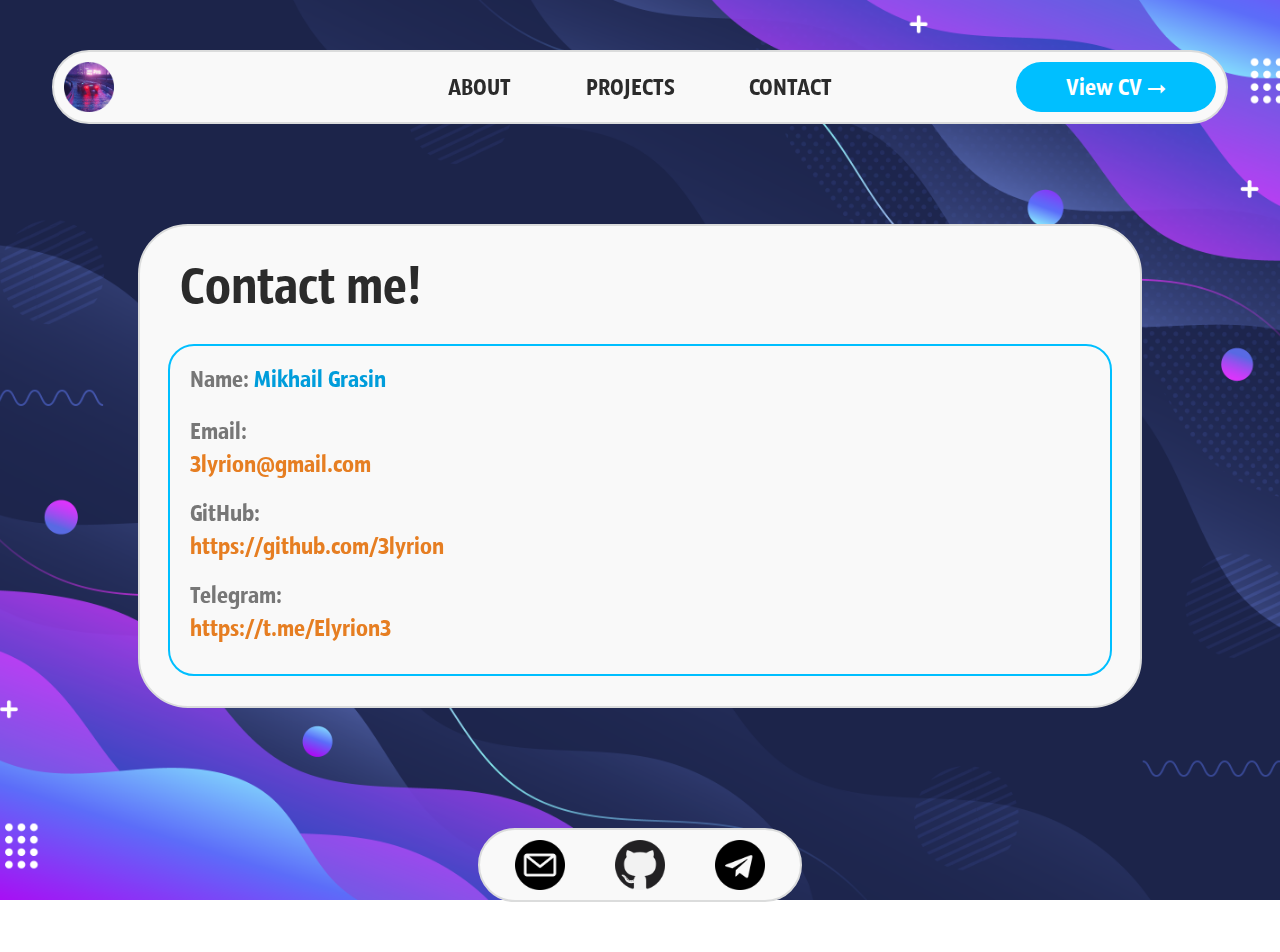
==== commit 81c0891f: "Small Fixes" ====
--- a/pages/contact.html
+++ b/pages/contact.html
@@ -6,13 +6,13 @@
 	    
         <link rel="stylesheet" href="../assets/libs/bootstrap.min.css">
 		<link rel="stylesheet" media="screen and (pointer:fine)" href="../assets/styles/desktop.css">
-		<!-- <link rel="stylesheet" media="screen and (pointer:coarse)" href="../assets/styles/mobile.css"> -->
+		<link rel="stylesheet" media="screen and (pointer:coarse)" href="../assets/styles/mobile.css">
 		
 		<link rel="icon" href="../assets/images/icon.png">
 		<meta name="description" content="Programmer">
 		<meta name="keywords" content="3lyrion,Mikhail,Grasin,Computer,Code,Program,Application,API,Library,Game,Programmer,Professional,Portfolio">
 		
-		<meta name="viewport" media="screen and (pointer:coarse)" content="width=device-width, initial-scale=1">
+		<meta name="viewport" media="screen and (pointer:coarse)" content="width=1024">
 		
 	    <script src="../assets/libs/jquery.min.js"></script>
         <script src="../assets/libs/bootstrap.bundle.min.js"></script>
@@ -43,9 +43,9 @@
 
                 <div class="div_info arrival_short">
                     <p>Name: <span class="text_acc1">Mikhail Grasin</span></p>
-                    <p>Email: <a class="btn_link text_acc2" href="mailto:3lyrion@gmail.com">3lyrion@gmail.com</a></p>
-                    <p>GitHub: <a class="btn_link text_acc2" href="https://github.com/3lyrion">https://github.com/3lyrion</a></p>
-                    <p>Telegram: <a class="btn_link text_acc2" href="https://t.me/Elyrion3">https://t.me/Elyrion3</a></p>
+                    <p>Email: <a class="btn_scr text_acc2" href="mailto:3lyrion@gmail.com">3lyrion@gmail.com</a></p>
+                    <p>GitHub: <a class="btn_scr text_acc2" href="https://github.com/3lyrion">https://github.com/3lyrion</a></p>
+                    <p>Telegram: <a class="btn_scr text_acc2" href="https://t.me/Elyrion3">https://t.me/Elyrion3</a></p>
                 </div>
 			</div>   
 		</div>
--- a/assets/styles/desktop.css
+++ b/assets/styles/desktop.css
@@ -152,7 +152,7 @@
 {
     display: inline;
 
-    margin: 5px;
+    margin: 5px 10px;
 
     backface-visibility: hidden;
 
@@ -555,12 +555,6 @@
     cursor: pointer;    
 }
 
-/* li
-{
-    display: inline-block;
-    width: auto;
-} */
-
 ol, ul
 {
     margin-top: 0px;
@@ -649,6 +643,7 @@
     align-content: center;
 
     left: 50%;
+    min-width: 1000px;
     width: 90%;
     height: 50px;
     transform: translate(-50%, 0%);
@@ -666,13 +661,14 @@
 
 body > div#content
 {
-	width: 100vw;
-
 	display: flex;
 	flex-direction: column;
     justify-content: center;
 	align-items: center;
-	text-align: center;
+
+    width: 100%;
+	
+    text-align: center;
 	
     transform: translateZ(0);
     z-index: 1;
@@ -705,7 +701,7 @@
 {
     display: block;
 
-    width: 25%;
+    width: 30%;
     height: 100%;
 }
 
@@ -716,7 +712,8 @@
     align-items: center;
     align-content: center;
 
-    width: 30%;
+    width: 35%;
+
     text-align: center;
 }
 
@@ -745,9 +742,6 @@
 	
 	border: 2px solid var(--borderMainColor);
 	border-radius: 50px;
-	/* border-bottom-width:8px; */
-
-	/* box-shadow: 0px 5px 30px 5px #101010; */
 }
 
 div#footer > a
@@ -761,12 +755,6 @@
     width: auto;
     height: 100%;
 }
-
-/* @media screen and (max-width: 1000px) {
-	.content_main {
-	    width:85%;
-	}
-} */
 
 /* width */
 ::-webkit-scrollbar {
@@ -787,8 +775,6 @@
 {
     background-color: var(--accentColor1Hover);
     border-radius: 2px;
-    /* box-shadow: inset 0px 0px 0px 2px var(--accentColor1Hover); */
-    /* transition: background-color 1.0s; */
 }
 
 /* Handle on hover */
